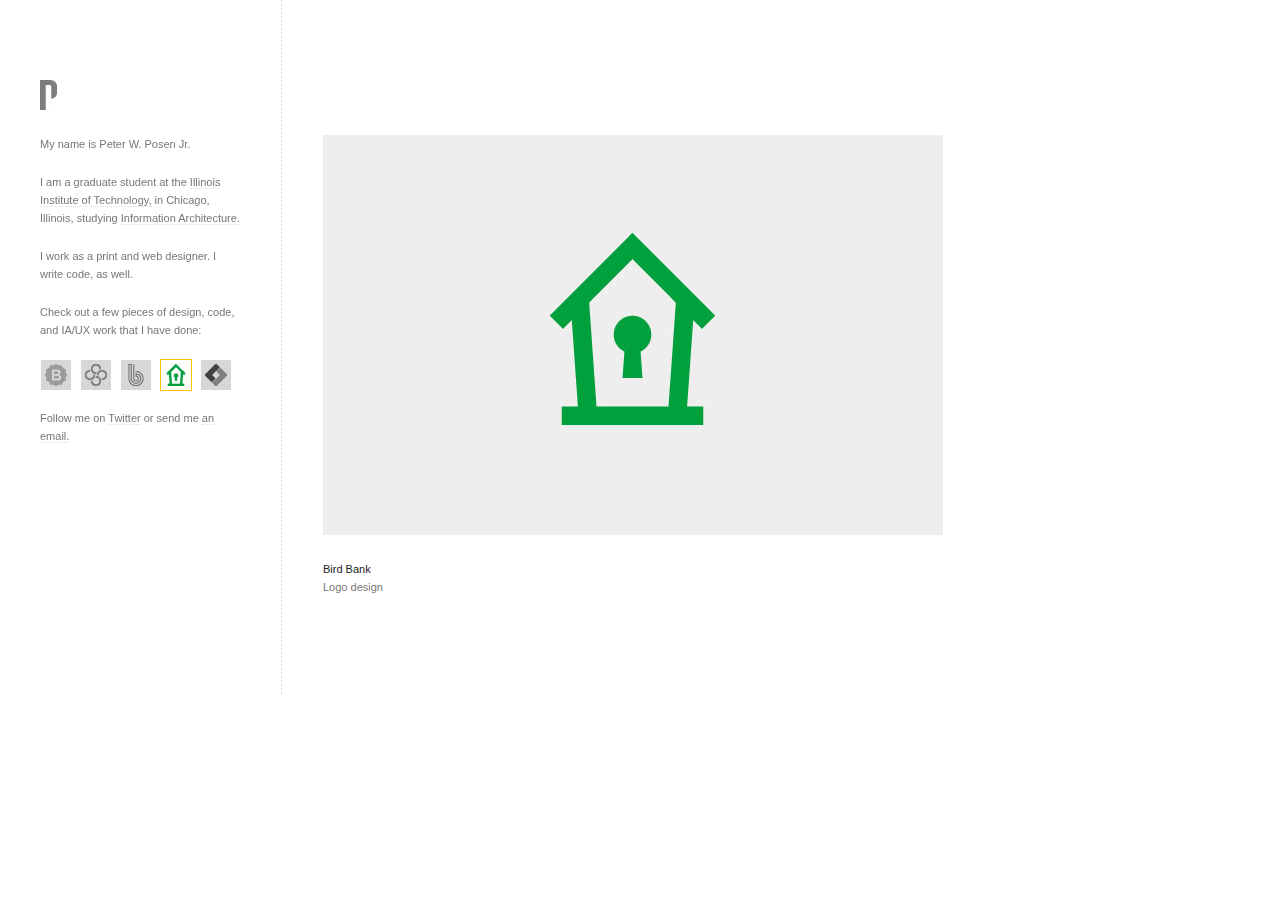
==== bird-bank.html @ b99a1ef2 "Added Project One files" ====
<!DOCTYPE html PUBLIC "-//W3C//DTD XHTML 1.0 Strict//EN" "http://www.w3.org/TR/xhtml1/DTD/xhtml1-strict.dtd">
<html xmlns="http://www.w3.org/1999/xhtml" xml:lang="en" lang="en">

<head>
    <title>Peter W. Posen Jr. - Portfolio - Bird Bank</title>
    <meta http-equiv="Content-Type" content="text/html; charset=utf-8" />
    <meta name="keywords" content="peter, posen, web, design, development, information, architecture" />
    <meta name="description" content="Peter W. Posen Jr. is a web designer, developer and information architect living in Chicago, Illinois." />
    <link type="text/css" rel="stylesheet" media="screen" href="css/screen.css" />
    <link type="text/css" rel="stylesheet" media="print" href="css/print.css" />
</head>

<body>
<div id="wrap">
	<div id="wrap-info">
		<div id="info">
			<a href="index.html" title="Peter W. Posen Jr." id="logo"></a>
			<h1>My name is Peter W. Posen Jr.</h1>
			<p>I am a graduate student at the <a href="http://iit.edu" title="IIT">Illinois Institute of Technology,</a> in Chicago, Illinois, 
			studying <a href="http://iit.edu/csl/hum/programs/grad/iarc.shtml" title="Information Architecture">Information Architecture.</a></p>
			<p>I work as a print and web designer. I write code, as well.</p>
			<p>Check out a few pieces of design, code, and IA/UX work that I have done:</p>
			<ul id="port">
				<li><a href="bushnells-autobody.html" title="Bushnell's Autobody" id="port-ba">Bushnell's Autobody</a></li>
				<li><a href="common-cadence.html" title="Common Cadence" id="port-cc">Common Cadence</a></li>
				<li><a href="the-bike-track.html" title="The Bike Track" id="port-tbt">The Bike Track</a></li>
				<li><a href="bird-bank.html" title="Bird Bank" id="port-bb" class="selected">Bird Bank</a></li>
				<li><a href="locktight-properties.html" title="LockTight Properties" id="port-ltp">LockTight Properties</a></li>
			</ul>
			<p>Follow me on <a href="http://twitter.com/inkandcode" title="@inkandcode">Twitter</a> or send me <a href="mailto:pete@inkandcode.com" title="Peter W. Posen Jr.">an email.</a></p>
		</div>
	</div>
	<div id="portfolio">
		<img src="media/images/port-bb-1lg.jpg" alt="Bird Bank" width="620" height="400" />
		<dl>
			<dt>Bird Bank</dt>
			<dd>Logo design</dd>
		</dl>
	</div>
		<div class="clear"></div>
</div>
</body>

</html>
---- css/screen.css ----
* {
	margin: 0;
	padding: 0;
	font: 11px/18px verdana, helvetica, arial, sans-serif;
	color: #777;
	}
	
body { background-color: #fff; }
	
#wrap {
	width: 931px;
	height: auto;
	background: fixed transparent url(../media/images/wrap-bg.jpg) repeat-y 281px 0;
	}

#wrap-info {
	position: absolute;
	top: 80px;
	left: 40px;
	width: 200px;
	}

#info {
	position: fixed; 
	width: 200px;
	}

a#logo {
	float: left;
	width: 17px;
	height: 30px;
	background: transparent url(../media/images/info-logo.jpg) no-repeat 0 0;
	text-indent: -999em;
	border-bottom: 0px;
	margin-bottom: 25px;
	}
	
a#logo:hover { background: transparent url(../media/images/info-logo.jpg) no-repeat 0 -30px; }

ul#port { display: inline; list-style: none; }

ul#port li a {
	float: left;
	width: 30px;
	height: 30px;
	text-indent: -999em;
	border: 1px solid #fff;
	margin-right: 8px;
	}
	
ul#port li a#port-ba { background: transparent url(../media/images/port-ba.jpg) no-repeat 0 0; }
ul#port li a#port-cc { background: transparent url(../media/images/port-cc.jpg) no-repeat 0 0; }
ul#port li a#port-tbt { background: transparent url(../media/images/port-tbt.jpg) no-repeat 0 0; }
ul#port li a#port-bb { background: transparent url(../media/images/port-bb.jpg) no-repeat 0 0; }
ul#port li a#port-ltp { background: transparent url(../media/images/port-ltp.jpg) no-repeat 0 0; }

ul#port li a#port-ba:hover, #info ul li a#port-ba.selected { background-position: 0 -30px; border: 1px solid #ffc300; }
ul#port li a#port-cc:hover, #info ul li a#port-cc.selected { background-position: 0 -30px; border: 1px solid #ffc300; }
ul#port li a#port-tbt:hover, #info ul li a#port-tbt.selected { background-position: 0 -30px; border: 1px solid #ffc300; }
ul#port li a#port-bb:hover, #info ul li a#port-bb.selected { background-position: 0 -30px; border: 1px solid #ffc300; }
ul#port li a#port-ltp:hover, #info ul li a#port-ltp.selected { background-position: 0 -30px; border: 1px solid #ffc300; }

#info p + p + p + ul + p { padding-top: 50px; }

#resume,
#portfolio {
	float: left;
	width: 620px;
	height: auto;
	margin-left: 323px;
	padding: 135px 0 80px 0;
	}

#education,
#work-experience,
#languages-software,
#associations {
	margin-bottom: 60px;
	}

#resume ul { list-style-type: circle; margin-left: 16px; }
	
h1, h2, p, dl, ul, img { margin-bottom: 20px; }

h1 { clear: both; }
h2 { color: #ccc; font-style: italic; }

a { text-decoration: none; border-bottom: 1px dotted #ddd; }
a:hover { color: #ffc300; border-bottom: 1px dotted #ffc300; }

dt, dt a { color: #222; }

.clear { clear: both; }
---- css/print.css ----
* {
	margin: 0;
	padding: 0;
	font: 11px/18px verdana, helvetica, arial, sans-serif;
	color: #777;
	}
	
body { background-color: #fff; }
	
#wrap {
	position: relative; 
	width: 90%;
	padding: 5%;
	}

#info {
	position: relative; 
	width: 100%;
	margin-bottom: 40px;
	}

#info p + p + p { display: none; }

a#logo { display: none; }
	
ul#port { display: none; list-style: none; }

#resume,
#portfolio {
	position: relative;
	width: 100%;
	height: auto;
	}

#education,
#work-experience,
#languages-software,
#associations {
	margin-bottom: 40px;
	}

#resume ul { list-style-type: circle; margin-left: 16px; }
	
h1, h2, p, dl, ul, img { margin-bottom: 10px; }

h1 { clear: both; }
h2 { color: #ccc; font-style: italic; }

a { text-decoration: none; }

a:after, a.ext:after {
	content: " (" attr(href) ") ";
	}

dt, dt a { color: #222; }
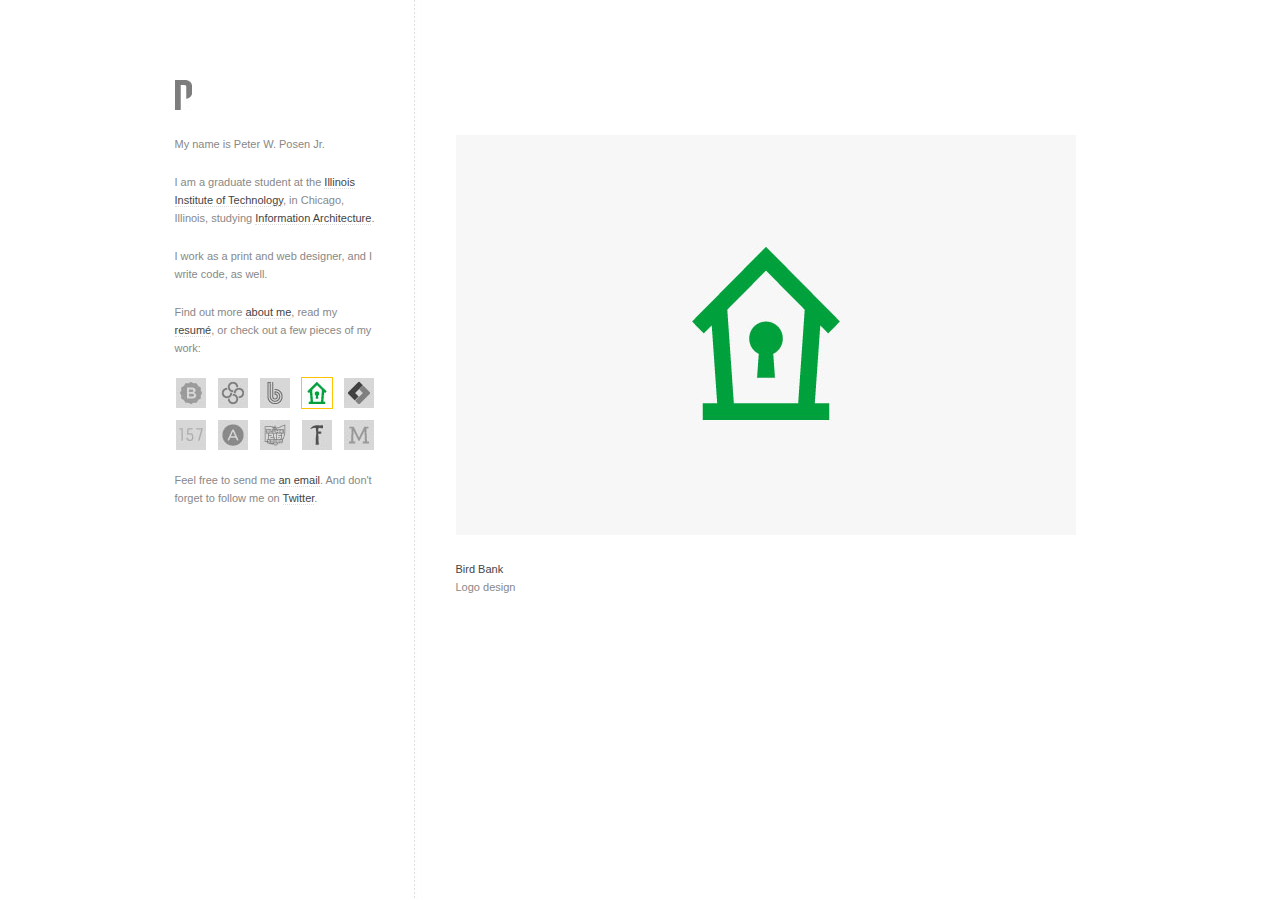
==== commit 8298a41a: "Added files for Project 2" ====
--- a/bird-bank.html
+++ b/bird-bank.html
@@ -2,7 +2,7 @@
 <html xmlns="http://www.w3.org/1999/xhtml" xml:lang="en" lang="en">
 
 <head>
-    <title>Peter W. Posen Jr. - Portfolio - Bird Bank</title>
+    <title>Peter W. Posen Jr. - Bird Bank</title>
     <meta http-equiv="Content-Type" content="text/html; charset=utf-8" />
     <meta name="keywords" content="peter, posen, web, design, development, information, architecture" />
     <meta name="description" content="Peter W. Posen Jr. is a web designer, developer and information architect living in Chicago, Illinois." />
@@ -12,26 +12,28 @@
 
 <body>
 <div id="wrap">
-	<div id="wrap-info">
-		<div id="info">
-			<a href="index.html" title="Peter W. Posen Jr." id="logo"></a>
-			<h1>My name is Peter W. Posen Jr.</h1>
-			<p>I am a graduate student at the <a href="http://iit.edu" title="IIT">Illinois Institute of Technology,</a> in Chicago, Illinois, 
-			studying <a href="http://iit.edu/csl/hum/programs/grad/iarc.shtml" title="Information Architecture">Information Architecture.</a></p>
-			<p>I work as a print and web designer. I write code, as well.</p>
-			<p>Check out a few pieces of design, code, and IA/UX work that I have done:</p>
-			<ul id="port">
-				<li><a href="bushnells-autobody.html" title="Bushnell's Autobody" id="port-ba">Bushnell's Autobody</a></li>
-				<li><a href="common-cadence.html" title="Common Cadence" id="port-cc">Common Cadence</a></li>
-				<li><a href="the-bike-track.html" title="The Bike Track" id="port-tbt">The Bike Track</a></li>
-				<li><a href="bird-bank.html" title="Bird Bank" id="port-bb" class="selected">Bird Bank</a></li>
-				<li><a href="locktight-properties.html" title="LockTight Properties" id="port-ltp">LockTight Properties</a></li>
-			</ul>
-			<p>Follow me on <a href="http://twitter.com/inkandcode" title="@inkandcode">Twitter</a> or send me <a href="mailto:pete@inkandcode.com" title="Peter W. Posen Jr.">an email.</a></p>
-		</div>
+	<div id="info">
+		<a href="index.html" title="Peter W. Posen Jr." id="logo">Peter W. Posen Jr.</a>
+		<h1>My name is Peter W. Posen Jr.</h1>
+		<p>I am a graduate student at the <a href="http://iit.edu" title="IIT">Illinois Institute of Technology</a>, in Chicago, Illinois, studying <a href="http://iit.edu/csl/hum/programs/grad/iarc.shtml" title="Information Architecture">Information Architecture</a>.</p>
+		<p>I work as a print and web designer, and I write code, as well.</p>
+		<p>Find out more <a href="about.html" title="About Me">about me</a>, read my <a href="resume.html" title="Resum&eacute;">resum&eacute;</a>, or check out a few pieces of my work:</p>
+		<ul id="port">
+			<li><a href="bushnells-autobody.html" title="Bushnell's Autobody" id="port-ba">Bushnell's Autobody</a></li>
+			<li><a href="common-cadence.html" title="Common Cadence" id="port-cc">Common Cadence</a></li>
+			<li><a href="the-bike-track.html" title="The Bike Track" id="port-tbt">The Bike Track</a></li>
+			<li><a href="bird-bank.html" title="Bird Bank" id="port-bb" class="selected">Bird Bank</a></li>
+			<li><a href="locktight-properties.html" title="LockTight Properties" id="port-ltp">LockTight Properties</a></li>
+			<li><a href="157-lounge.html" title="157 Lounge" id="port-157">157 Lounge</a></li>
+			<li><a href="fisher-amp.html" title="Fisher AMP" id="port-amp">Fisher AMP</a></li>
+			<li><a href="alumni-squad.html" title="Alumni Squad" id="port-as">Alumni Squad</a></li>
+			<li><a href="forza.html" title="Forza" id="port-f">Forza</a></li>
+			<li><a href="my-horizon.html" title="My Horizon" id="port-mh">My Horizon</a></li>
+		</ul>
+		<p>Feel free to send me <a href="mailto:pete@inkandcode.com" title="Peter W. Posen Jr.">an email</a>. And don't forget to follow me on <a href="http://twitter.com/inkandcode" title="@inkandcode">Twitter</a>.</p>
 	</div>
 	<div id="portfolio">
-		<img src="media/images/port-bb-1lg.jpg" alt="Bird Bank" width="620" height="400" />
+		<img src="media/images/port-bb-2.jpg" alt="Bird Bank" width="620" height="400" />
 		<dl>
 			<dt>Bird Bank</dt>
 			<dd>Logo design</dd>
--- a/css/screen.css
+++ b/css/screen.css
@@ -1,28 +1,34 @@
 * {
-	margin: 0;
+	margin: 0 auto;
 	padding: 0;
 	font: 11px/18px verdana, helvetica, arial, sans-serif;
-	color: #777;
+	color: #888;
 	}
 	
-body { background-color: #fff; }
+body { background: #fff url(../media/images/bg-body.jpg) repeat-y fixed center;}
+
+h1, h2, p, dl, img { margin-bottom: 20px; }
+
+h1 { clear: both; }
+h2 { color: #ccc; font-style: italic; }
+
+a { color: #444; text-decoration: none; border-bottom: 1px dotted #ddd; }
+a:hover { color: #ffc300; border-bottom: 1px dotted #ffc300; }
+
+dt, dt a { color: #444; }
 	
 #wrap {
+	position: relative;
 	width: 931px;
 	height: auto;
-	background: fixed transparent url(../media/images/wrap-bg.jpg) repeat-y 281px 0;
-	}
-
-#wrap-info {
-	position: absolute;
-	top: 80px;
-	left: 40px;
-	width: 200px;
 	}
 
 #info {
-	position: fixed; 
+	position: absolute;
+	top: 80px;
+	left: 0;
 	width: 200px;
+	height: auto;
 	}
 
 a#logo {
@@ -37,7 +43,12 @@
 	
 a#logo:hover { background: transparent url(../media/images/info-logo.jpg) no-repeat 0 -30px; }
 
-ul#port { display: inline; list-style: none; }
+ul#port {
+	list-style: none;
+	width: 200px;
+	height: 74px;
+	margin-bottom: 20px;
+	}
 
 ul#port li a {
 	float: left;
@@ -45,30 +56,55 @@
 	height: 30px;
 	text-indent: -999em;
 	border: 1px solid #fff;
-	margin-right: 8px;
+	margin-right: 10px;
+	margin-bottom: 10px;
 	}
 	
-ul#port li a#port-ba { background: transparent url(../media/images/port-ba.jpg) no-repeat 0 0; }
-ul#port li a#port-cc { background: transparent url(../media/images/port-cc.jpg) no-repeat 0 0; }
-ul#port li a#port-tbt { background: transparent url(../media/images/port-tbt.jpg) no-repeat 0 0; }
-ul#port li a#port-bb { background: transparent url(../media/images/port-bb.jpg) no-repeat 0 0; }
-ul#port li a#port-ltp { background: transparent url(../media/images/port-ltp.jpg) no-repeat 0 0; }
+ul#port li a#port-ba 	{ background: transparent url(../media/images/port-ba-1.jpg) no-repeat 0 0; }
+ul#port li a#port-cc 	{ background: transparent url(../media/images/port-cc-1.jpg) no-repeat 0 0; }
+ul#port li a#port-tbt 	{ background: transparent url(../media/images/port-tbt-1.jpg) no-repeat 0 0; }
+ul#port li a#port-bb 	{ background: transparent url(../media/images/port-bb-1.jpg) no-repeat 0 0; }
+ul#port li a#port-ltp 	{ background: transparent url(../media/images/port-ltp-1.jpg) no-repeat 0 0; margin-right: 0; }
+ul#port li a#port-157 	{ background: transparent url(../media/images/port-157-1.jpg) no-repeat 0 0; }
+ul#port li a#port-amp 	{ background: transparent url(../media/images/port-amp-1.jpg) no-repeat 0 0; }
+ul#port li a#port-as 	{ background: transparent url(../media/images/port-as-1.jpg) no-repeat 0 0; }
+ul#port li a#port-f 	{ background: transparent url(../media/images/port-f-1.jpg) no-repeat 0 0; }
+ul#port li a#port-mh 	{ background: transparent url(../media/images/port-mh-1.jpg) no-repeat 0 0; margin-right: 0; }
 
-ul#port li a#port-ba:hover, #info ul li a#port-ba.selected { background-position: 0 -30px; border: 1px solid #ffc300; }
-ul#port li a#port-cc:hover, #info ul li a#port-cc.selected { background-position: 0 -30px; border: 1px solid #ffc300; }
-ul#port li a#port-tbt:hover, #info ul li a#port-tbt.selected { background-position: 0 -30px; border: 1px solid #ffc300; }
-ul#port li a#port-bb:hover, #info ul li a#port-bb.selected { background-position: 0 -30px; border: 1px solid #ffc300; }
-ul#port li a#port-ltp:hover, #info ul li a#port-ltp.selected { background-position: 0 -30px; border: 1px solid #ffc300; }
+ul#port li a#port-ba:hover,
+ul#port li a#port-ba.selected,
+ul#port li a#port-cc:hover,
+ul#port li a#port-cc.selected,
+ul#port li a#port-tbt:hover,
+ul#port li a#port-tbt.selected,
+ul#port li a#port-bb:hover,
+ul#port li a#port-bb.selected,
+ul#port li a#port-ltp:hover,
+ul#port li a#port-ltp.selected,
+ul#port li a#port-157:hover,
+ul#port li a#port-157.selected,
+ul#port li a#port-amp:hover,
+ul#port li a#port-amp.selected,
+ul#port li a#port-as:hover,
+ul#port li a#port-as.selected,
+ul#port li a#port-f:hover,
+ul#port li a#port-f.selected,
+ul#port li a#port-mh:hover,
+ul#port li a#port-mh.selected {
+	background-position: 0 -30px;
+	border: 1px solid #ffc300;
+	}
 
-#info p + p + p + ul + p { padding-top: 50px; }
-
+#intro,
 #resume,
+#about,
 #portfolio {
-	float: left;
+	position: absolute;
+	top: 135px;
+	left: 281px;
 	width: 620px;
 	height: auto;
-	margin-left: 323px;
-	padding: 135px 0 80px 0;
+	padding-bottom: 80px;
 	}
 
 #education,
@@ -78,16 +114,4 @@
 	margin-bottom: 60px;
 	}
 
-#resume ul { list-style-type: circle; margin-left: 16px; }
-	
-h1, h2, p, dl, ul, img { margin-bottom: 20px; }
-
-h1 { clear: both; }
-h2 { color: #ccc; font-style: italic; }
-
-a { text-decoration: none; border-bottom: 1px dotted #ddd; }
-a:hover { color: #ffc300; border-bottom: 1px dotted #ffc300; }
-
-dt, dt a { color: #222; }
-
-.clear { clear: both; }+#resume ul { list-style-type: circle; margin-left: 16px; }--- a/css/print.css
+++ b/css/print.css
@@ -2,7 +2,7 @@
 	margin: 0;
 	padding: 0;
 	font: 11px/18px verdana, helvetica, arial, sans-serif;
-	color: #777;
+	color: #888;
 	}
 	
 body { background-color: #fff; }
@@ -25,7 +25,9 @@
 	
 ul#port { display: none; list-style: none; }
 
+#intro,
 #resume,
+#about,
 #portfolio {
 	position: relative;
 	width: 100%;
@@ -41,7 +43,7 @@
 
 #resume ul { list-style-type: circle; margin-left: 16px; }
 	
-h1, h2, p, dl, ul, img { margin-bottom: 10px; }
+h1, h2, p, dl, img { margin-bottom: 10px; }
 
 h1 { clear: both; }
 h2 { color: #ccc; font-style: italic; }
@@ -49,7 +51,7 @@
 a { text-decoration: none; }
 
 a:after, a.ext:after {
-	content: " (" attr(href) ") ";
+	content: " (" attr(href) ")";
 	}
 
-dt, dt a { color: #222; }+dt, dt a { color: #444; }